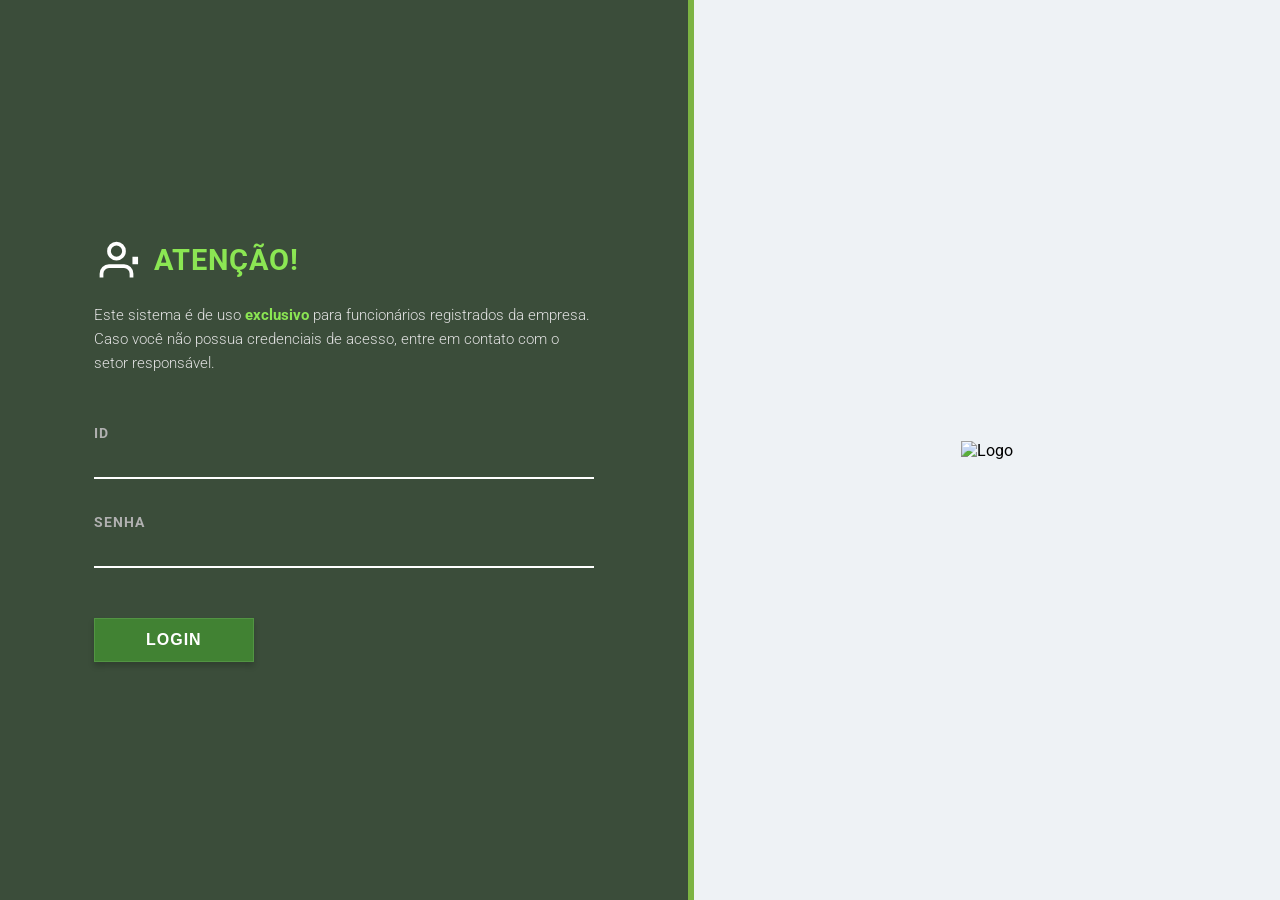
==== frontend/html/index.html @ 0d76f330 "Deisign Tela login" ====
<!DOCTYPE html>
<html lang="pt-BR">
<head>
    <meta charset="UTF-8">
    <meta name="viewport" content="width=device-width, initial-scale=1.0">
    <title>Raden - Login</title>
    <link rel="stylesheet" href="../css/style.css">
    <link href="https://fonts.googleapis.com/css2?family=Orbitron:wght@400;700&family=Roboto:wght@300;400;700&display=swap" rel="stylesheet">
</head>
<body>

    <div class="login-container">
        
        <div class="left-side">
            <div class="content-wrapper">
                <div class="header-warning">
                    <svg class="warning-icon" viewBox="0 0 24 24" fill="none" stroke="currentColor" stroke-width="2">
                        <path d="M20 21v-2a4 4 0 0 0-4-4H8a4 4 0 0 0-4 4v2"></path>
                        <circle cx="12" cy="7" r="4"></circle>
                        <line x1="22" y1="10" x2="22" y2="14" stroke-width="3"></line>
                    </svg>
                    <h2>ATENÇÃO!</h2>
                </div>

                <p class="notice-text">
                    Este sistema é de uso <span class="highlight">exclusivo</span> para funcionários registrados da empresa.<br>
                    Caso você não possua credenciais de acesso, entre em contato com o setor responsável.
                </p>

                <form class="login-form">
                    <div class="input-group">
                        <label for="id">ID</label>
                        <input type="text" id="id" required autocomplete="off">
                    </div>
                    
                    <div class="input-group">
                        <label for="senha">SENHA</label>
                        <input type="password" id="senha" required>
                    </div>
                    <button type="submit" class="btn-login">LOGIN</button>
                </form>
            </div>
        </div>

        <div class="right-side">
            <div class="logo-wrapper">
                <img src="../imagens/Design sem nome.svg" alt="Logo">
            </div>
        </div>

    </div>

</body>
</html>
---- frontend/css/style.css ----
/* Reset de estilos básicos */
* {
    margin: 0;
    padding: 0;
    box-sizing: border-box;
}

body {
    font-family: 'Roboto', sans-serif;
    height: 100vh;
    display: flex;
    justify-content: center;
    align-items: center;
    background-color: #1a1a1a;
}

/* Container Principal Split Screen */
.login-container {
    display: flex;
    width: 100%;
    height: 100vh;
    overflow: hidden;
}

/* ================= LADO ESQUERDO (Formulário) ================= */
.left-side {
    flex: 1.2; /* Um pouco mais largo que o lado direito */
    background-color: #3b4d3a; /* Verde escuro de fundo */
    color: #ffffff;
    display: flex;
    justify-content: center;
    align-items: center;
    padding: 40px;
    position: relative;
    border-right: 6px solid #7cb342; /* Linha verde brilhante divisória */
}

.content-wrapper {
    max-width: 500px;
    width: 100%;
}

/* Cabeçalho de Alerta */
.header-warning {
    display: flex;
    align-items: center;
    gap: 15px;
    margin-bottom: 20px;
}

.warning-icon {
    width: 45px;
    height: 45px;
    color: #ffffff;
}

.header-warning h2 {
    font-family: 'Roboto', sans-serif;
    font-size: 1.8rem;
    font-weight: 700;
    letter-spacing: 1px;
    color: #8be653; /* Verde claro do título */
}

/* Texto de aviso */
.notice-text {
    font-size: 0.95rem;
    line-height: 1.6;
    color: #e0e0e0;
    margin-bottom: 50px;
    font-weight: 300;
}

.notice-text .highlight {
    color: #8be653;
    font-weight: 700;
}

/* Formulário e Inputs */
.login-form {
    display: flex;
    flex-direction: column;
    gap: 35px;
}

.input-group {
    display: flex;
    flex-direction: column;
    position: relative;
}

.input-group label {
    font-size: 0.85rem;
    color: #b0b0b0;
    letter-spacing: 1px;
    margin-bottom: 5px;
    font-weight: 700;
}

.input-group input {
    background: transparent;
    border: none;
    border-bottom: 2px solid #ffffff;
    color: #ffffff;
    font-size: 1.1rem;
    padding: 5px 0;
    outline: none;
    transition: border-color 0.3s ease;
}

.input-group input:focus {
    border-bottom: 2px solid #8be653;
}

/* Botão de Login */
.btn-login {
    background-color: #418233;
    color: #ffffff;
    border: 1px solid #529443;
    padding: 12px 0;
    width: 160px;
    font-size: 1rem;
    font-weight: 700;
    letter-spacing: 1px;
    cursor: pointer;
    box-shadow: 0px 4px 6px rgba(0, 0, 0, 0.2);
    transition: background-color 0.2s ease, transform 0.1s ease;
    margin-top: 15px;
}

.btn-login:hover {
    background-color: #4b963b;
}

.btn-login:active {
    transform: scale(0.98);
}

/* ================= LADO DIREITO (Logo) ================= */
.right-side {
    flex: 1;
    background-color: #eef2f5; /* Cor de fundo cinza bem claro */
    display: flex;
    justify-content: center;
    align-items: center;
    padding: 40px;
}

.logo-wrapper {
    display: flex;
    flex-direction: column;
    align-items: center;
    gap: 20px;
}

.logo-hexagon {
    width: 140px;
    height: auto;
}

.logo-text {
    font-family: 'Orbitron', sans-serif; /* Fonte futurista para o logo */
    font-size: 3.5rem;
    font-weight: 700;
    color: #418233;
    letter-spacing: 4px;
}

/* Responsividade para telas menores (Celulares) */
@media (max-width: 768px) {
    .login-container {
        flex-direction: column-reverse; /* Joga a logo para o topo no mobile */
    }
    
    .left-side {
        border-right: none;
        border-top: 6px solid #7cb342;
        padding: 30px 20px;
    }

    .right-side {
        padding: 30px;
        height: 30vh;
    }

    .logo-hexagon {
        width: 80px;
    }

    .logo-text {
        font-size: 2rem;
    }
}
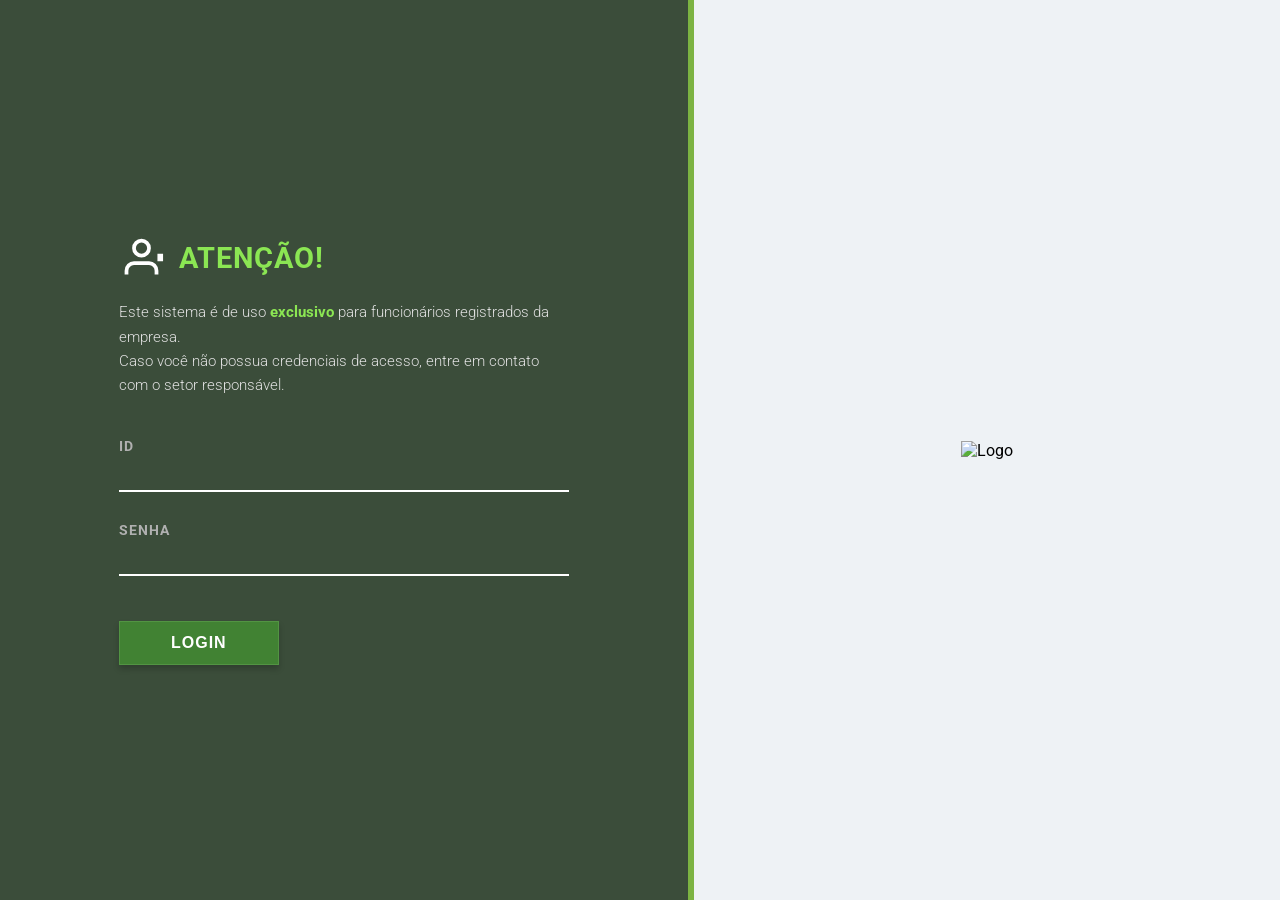
==== commit e6b4c626: "Responsividade para celular" ====
--- a/frontend/html/index.html
+++ b/frontend/html/index.html
@@ -27,17 +27,17 @@
                     Caso você não possua credenciais de acesso, entre em contato com o setor responsável.
                 </p>
 
-                <form class="login-form">
+                <form class="login-form" id="loginForm" method="POST">
                     <div class="input-group">
                         <label for="id">ID</label>
-                        <input type="text" id="id" required autocomplete="off">
+                        <input type="text" id="id" name="id" required autocomplete="off">
                     </div>
                     
                     <div class="input-group">
                         <label for="senha">SENHA</label>
-                        <input type="password" id="senha" required>
+                        <input type="password" id="senha" name="senha" required>
                     </div>
-                    <button type="submit" class="btn-login">LOGIN</button>
+                    <input type="submit" value="LOGIN" class="btn-login">
                 </form>
             </div>
         </div>
@@ -50,5 +50,6 @@
 
     </div>
 
+    <script src="../script/script.js"></script>
 </body>
 </html>
--- a/frontend/css/style.css
+++ b/frontend/css/style.css
@@ -36,7 +36,7 @@
 }
 
 .content-wrapper {
-    max-width: 500px;
+    max-width: 450px;
     width: 100%;
 }
 
@@ -67,7 +67,7 @@
     font-size: 0.95rem;
     line-height: 1.6;
     color: #e0e0e0;
-    margin-bottom: 50px;
+    margin-bottom: 40px;
     font-weight: 300;
 }
 
@@ -80,7 +80,7 @@
 .login-form {
     display: flex;
     flex-direction: column;
-    gap: 35px;
+    gap: 30px;
 }
 
 .input-group {
@@ -150,44 +150,65 @@
     display: flex;
     flex-direction: column;
     align-items: center;
-    gap: 20px;
-}
-
-.logo-hexagon {
-    width: 140px;
+    max-width: 80%;
+}
+
+.logo-wrapper img {
+    width: 100%;
+    max-width: 280px;
     height: auto;
 }
 
-.logo-text {
-    font-family: 'Orbitron', sans-serif; /* Fonte futurista para o logo */
-    font-size: 3.5rem;
-    font-weight: 700;
-    color: #418233;
-    letter-spacing: 4px;
-}
-
-/* Responsividade para telas menores (Celulares) */
+/* ==========================================
+   REGRA DE RESPONSIVIDADE PARA CELULAR (<768px)
+   ========================================== */
 @media (max-width: 768px) {
     .login-container {
-        flex-direction: column-reverse; /* Joga a logo para o topo no mobile */
+        /* MUDANÇA AQUI: Inverte a ordem dos blocos (Logo vai para o topo) */
+        flex-direction: column-reverse; 
+        height: auto;
+        min-height: 100vh;
+        overflow-y: auto;
     }
     
+    /* Bloco da Logo (agora fixado no topo) */
+    .right-side {
+        padding: 25px 20px;
+        height: 22vh; /* Reduzido ligeiramente para dar mais espaço ao formulário */
+        min-height: 150px;
+    }
+
+    .logo-wrapper img {
+        max-width: 140px; /* Logo mais compacta para telas menores */
+    }
+
+    /* Bloco do Formulário (agora posicionado embaixo) */
     .left-side {
+        flex: auto;
+        min-height: 78vh;
         border-right: none;
-        border-top: 6px solid #7cb342;
-        padding: 30px 20px;
-    }
-
-    .right-side {
-        padding: 30px;
-        height: 30vh;
-    }
-
-    .logo-hexagon {
-        width: 80px;
-    }
-
-    .logo-text {
-        font-size: 2rem;
+        /* Inverte a borda decorativa para o topo do bloco do formulário */
+        border-top: 6px solid #7cb342; 
+        padding: 35px 25px;
+        align-items: flex-start;
+    }
+
+    .content-wrapper {
+        max-width: 100%;
+    }
+
+    .header-warning h2 {
+        font-size: 1.5rem;
+    }
+
+    .notice-text {
+        font-size: 0.88rem;
+        margin-bottom: 25px;
+    }
+
+    /* Botão expandido para cobrir a largura do celular */
+    .btn-login {
+        width: 100%;
+        padding: 14px 0;
     }
 }
